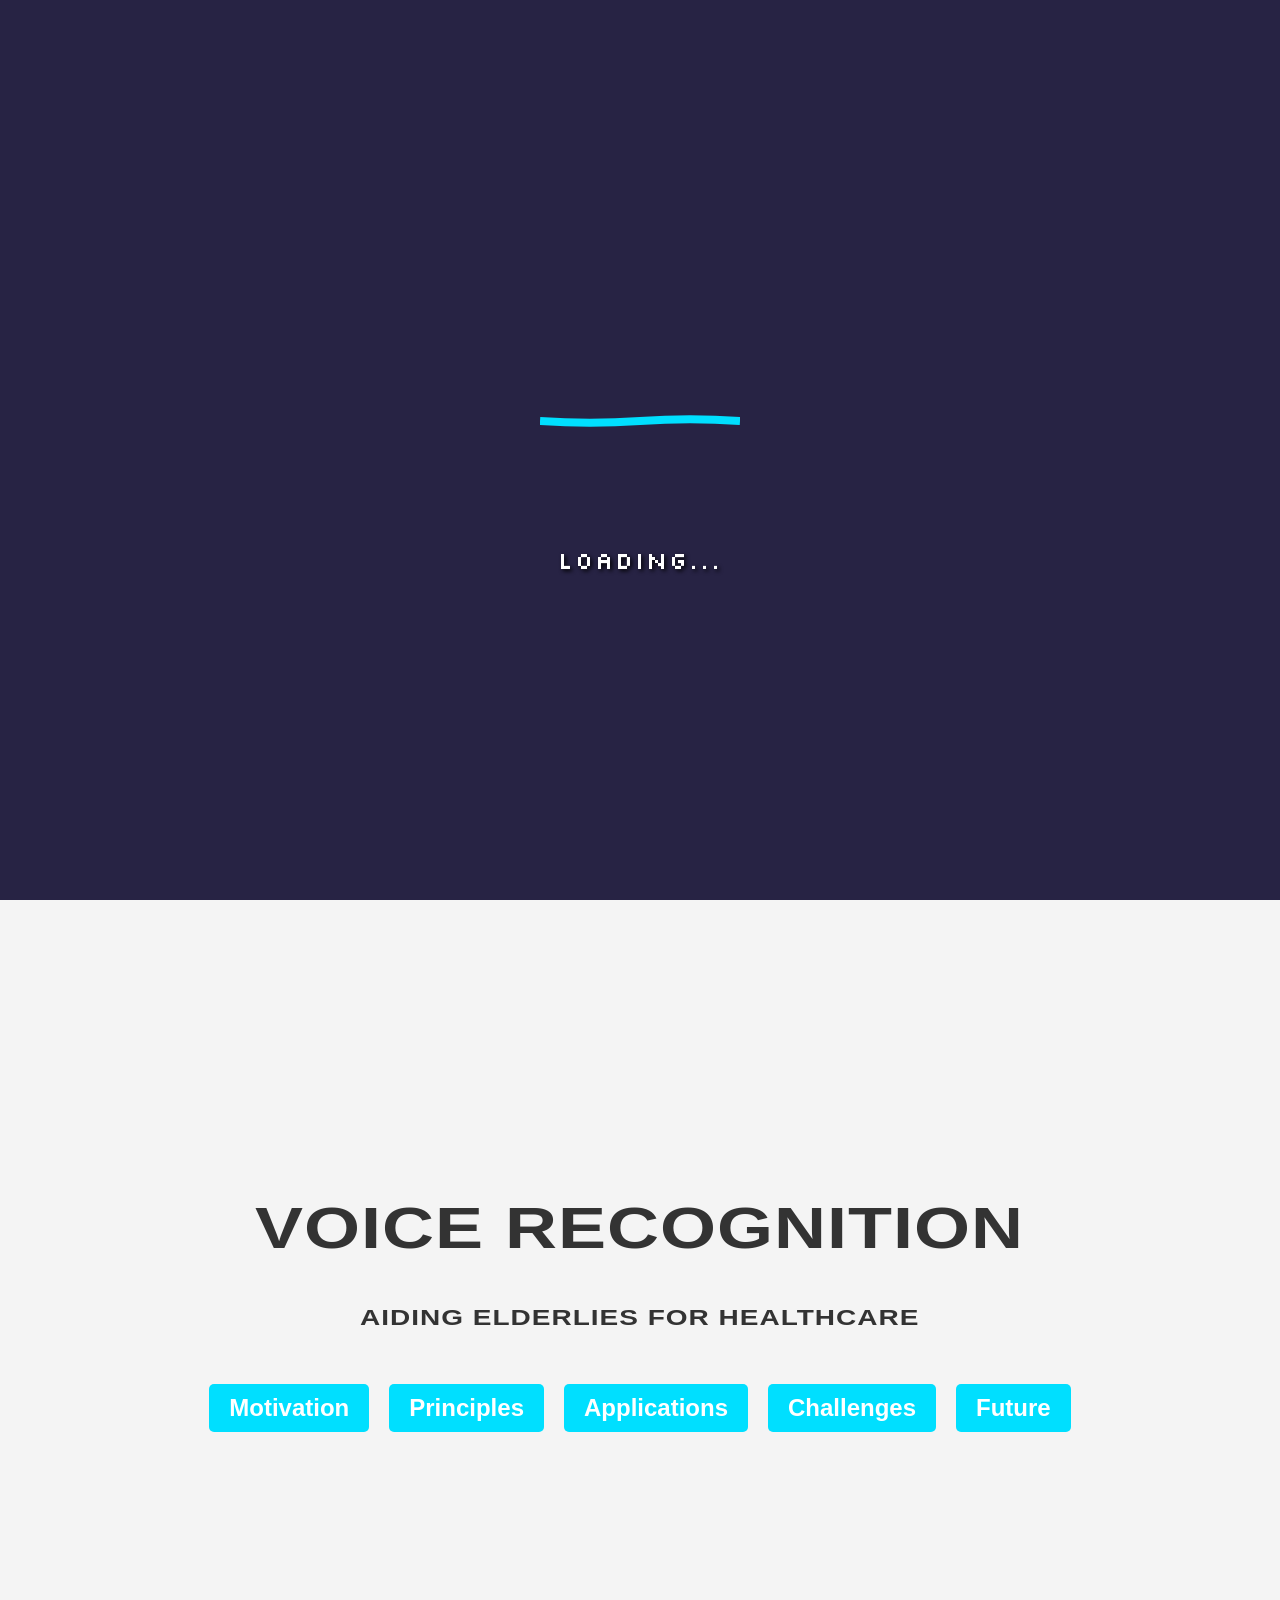
==== index.html @ 3ed89c8f "Rename indexhtml to index.html" ====
<!DOCTYPE html>
<html lang="en">
<head>
  <meta charset="UTF-8">
  <meta name="viewport" content="width=device-width, initial-scale=1.0">
  <link rel="stylesheet" href="styles.css">
  <link rel="preconnect" href="https://fonts.googleapis.com">
  <link rel="preconnect" href="https://fonts.gstatic.com" crossorigin>
  <link href="https://fonts.googleapis.com/css2?family=Silkscreen&display=swap" rel="stylesheet">
</head>
<body>
  <div class="loader-wrapper">
    <svg class="loader" xmlns="http://www.w3.org/2000/svg" viewBox="0 0 100 100" preserveAspectRatio="none">
      <path d="M0 50 Q 25 75, 50 50 T 100 50" stroke="#00dfff" stroke-width="4" fill="none">
        <animate attributeName="d" dur="2s" repeatCount="indefinite" values="
          M0 50 Q 25 25, 50 50 T 100 50;
          M0 50 Q 25 75, 50 50 T 100 50;
          M0 50 Q 25 25, 50 50 T 100 50;
        " />
      </path>
    </svg>
    <div class="loading-text">Loading...</div>
  </div>

  <div class="container" id="content">
    <h1 class="title">Voice Recognition</h1>
    <h2 class="subtitle">Aiding Elderlies for Healthcare</h2>
    <div class="buttons">
      <button class="button" onclick="displayText('Motivation')">Motivation</button>
      <button class="button" onclick="displayText('Principles')">Principles</button>
      <button class="button" onclick="displayText('Applications')">Applications</button>
      <button class="button" onclick="displayText('Challenges')">Challenges</button>
      <button class="button" onclick="displayText('Future')">Future</button>
    </div>
  </div>

  <div id="modal" class="modal">
    <div class="modal-content">
      <h2 class="modal-title" id="modalTitle"></h2>
      <div id="modalContent"></div>
      <span class="close" onclick="closeModal()">&times;</span>
    </div>
  </div>

  <script src="scripts.js"></script>
</body>
</html>
---- styles.css ----
/* Global styles */
body {
  margin: 0;
  padding: 0;
  font-family: 'Press Start 2P', sans-serif;
  background-color: #f4f4f4;
  background-image: url('img1.png'), url('img2.png');
  background-position: left top, right bottom;
  background-repeat: no-repeat, no-repeat; 
  color: #333;
  line-height: 1.6;
}

.container {
  width: 80%;
  margin: 0 auto;
  text-align: center;
  display: flex;
  flex-direction: column;
  justify-content: center;
  align-items: center;
  height: 85vh;
}

.title {
  font-size: 72px;
  font-weight: bold;
  text-transform: uppercase;
  letter-spacing: 1px;
  transform: scaleY(0.8);
  margin-bottom: 5px;
}

.subtitle {
  font-size: 28px;
  font-weight: bold;
  text-transform: uppercase;
  letter-spacing: 1px;
  transform: scaleY(0.8);
  margin-top: 5px;
}

.buttons {
  display: flex;
  flex-wrap: wrap;
  justify-content: center;
  margin-top: 10px;
}

.button {
  padding: 10px 20px;
  margin: 10px;
  font-size: 24px;
  font-weight: bold;
  background-color: #00dfff;
  color: #fff;
  border: none;
  border-radius: 5px;
  cursor: pointer;
  transition: transform 0.3s ease;
  font-family: 'Press Start 2P', sans-serif;
}

.button:hover {
  background-color: #0099e6;
  transform: scale(1.1);
}



/* Loader styles */
.loader-wrapper {
  display: flex;
  justify-content: center;
  align-items: center;
  height: 100vh;
  background-color: #272344;
  flex-direction: column;
  color: #fff;
}

.loader {
  width: 200px;
  height: 200px;
}

.loading-text {
  margin-top: 20px;
  font-family: 'Silkscreen', sans-serif;
  font-size: 24px;
  text-transform: uppercase;
  letter-spacing: 2px;
  filter: drop-shadow(2px 2px 2px #000);
}

/* Modal styles */
.modal {
  display: none;
  position: fixed;
  z-index: 1;
  left: 0;
  top: 0;
  width: 100%;
  height: 100%;
  overflow: auto;
  background-color: rgba(0, 0, 0, 0.7);
}

.modal-content {
  background-color: #fefefe;
  font-size: 20px;
  margin: 15% auto;
  padding: 10px 40px 40px;
  border: 1px solid #888;
  width: 80%;
  text-align: left;
  position: relative;
}

.modal-title {
  font-size: 32px;
  font-weight: bold;
  color: #333;
  margin-bottom: 15px;
  text-align: center;
}

.close {
  color: #aaa;
  position: absolute;
  top: 20px;
  right: 38px;
  font-size: 36px;
  font-weight: bold;
  cursor: pointer;
  transition: color 0.3s ease;
}


.close:hover,
.close:focus {
  color: black;
  text-decoration: none;
  cursor: pointer;
}
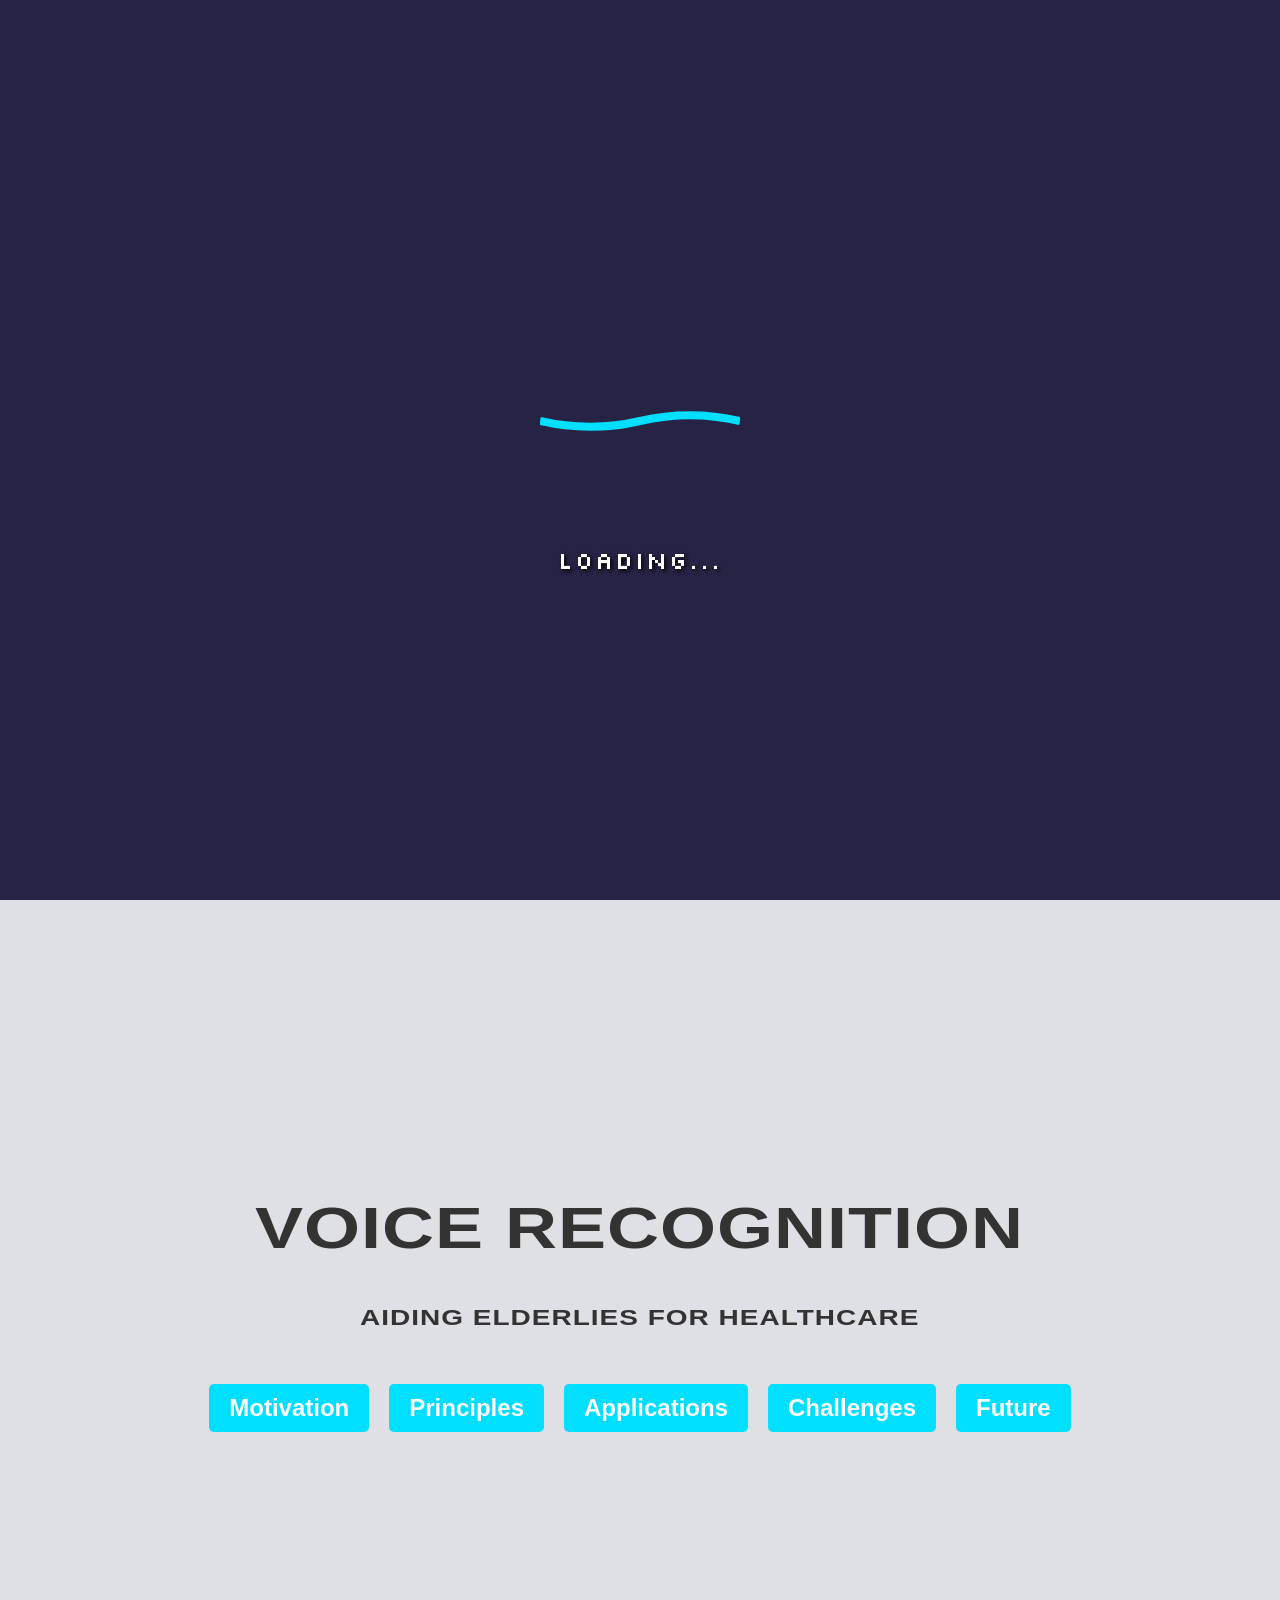
==== commit ed5454e7: "Add files via upload" ====
--- a/index.html
+++ b/index.html
@@ -21,7 +21,7 @@
     </svg>
     <div class="loading-text">Loading...</div>
   </div>
-
+  <div class="background-images"></div>
   <div class="container" id="content">
     <h1 class="title">Voice Recognition</h1>
     <h2 class="subtitle">Aiding Elderlies for Healthcare</h2>
--- a/styles.css
+++ b/styles.css
@@ -3,12 +3,35 @@
   margin: 0;
   padding: 0;
   font-family: 'Press Start 2P', sans-serif;
-  background-color: #f4f4f4;
+  background-color: #dfdfe6;
+  color: #333;
+  line-height: 1.6;
+}
+
+.background-images {
+  position: fixed;
+  top: 0;
+  left: 0;
+  width: 100%;
+  height: 100%;
+  pointer-events: none;
   background-image: url('img1.png'), url('img2.png');
   background-position: left top, right bottom;
-  background-repeat: no-repeat, no-repeat; 
-  color: #333;
-  line-height: 1.6;
+  background-repeat: no-repeat, no-repeat;
+  animation: floatAnimation 5s ease-in-out infinite;
+  z-index: -1;
+}
+
+@keyframes floatAnimation {
+  0% {
+    transform: translateY(0) translateX(0) scale(1.1);
+  }
+  50% {
+    transform: translateY(-13px) translateX(-7px) scale(1.1);
+  }
+  100% {
+    transform: translateY(0) translateX(0) scale(1.1);
+  }
 }
 
 .container {
@@ -29,6 +52,7 @@
   letter-spacing: 1px;
   transform: scaleY(0.8);
   margin-bottom: 5px;
+  user-select: none;
 }
 
 .subtitle {
@@ -38,6 +62,7 @@
   letter-spacing: 1px;
   transform: scaleY(0.8);
   margin-top: 5px;
+  user-select: none;
 }
 
 .buttons {
@@ -59,6 +84,7 @@
   cursor: pointer;
   transition: transform 0.3s ease;
   font-family: 'Press Start 2P', sans-serif;
+  user-select: none;
 }
 
 .button:hover {
@@ -91,6 +117,7 @@
   text-transform: uppercase;
   letter-spacing: 2px;
   filter: drop-shadow(2px 2px 2px #000);
+  user-select: none;
 }
 
 /* Modal styles */
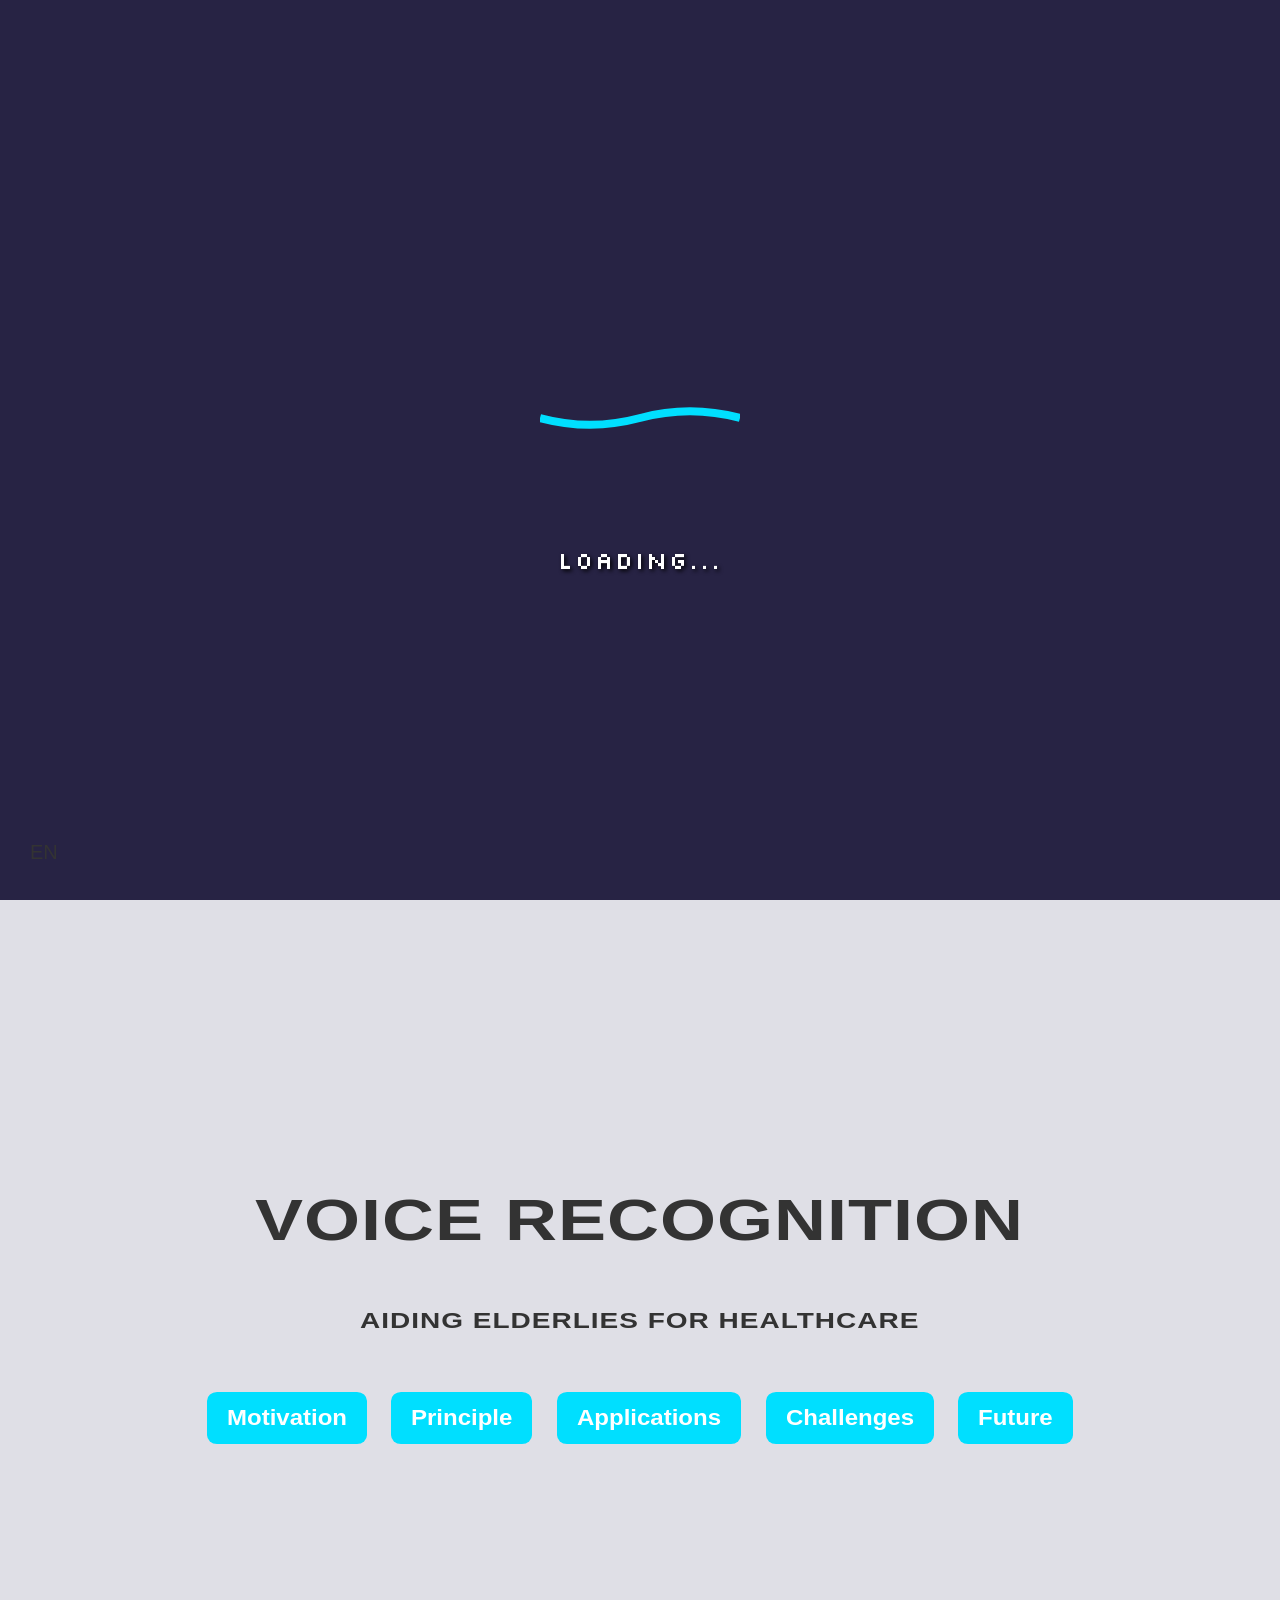
==== commit a61aad5b: "Add files via upload" ====
--- a/index.html
+++ b/index.html
@@ -1,6 +1,7 @@
 <!DOCTYPE html>
 <html lang="en">
 <head>
+  <title>Voice Recognition</title>
   <meta charset="UTF-8">
   <meta name="viewport" content="width=device-width, initial-scale=1.0">
   <link rel="stylesheet" href="styles.css">
@@ -23,14 +24,24 @@
   </div>
   <div class="background-images"></div>
   <div class="container" id="content">
-    <h1 class="title">Voice Recognition</h1>
-    <h2 class="subtitle">Aiding Elderlies for Healthcare</h2>
+    <h1 class="title translate" data-english="Voice Recognition" data-chinese="智能語音辨識"></h1>
+  <h2 class="subtitle translate" data-english="Aiding Elderlies for Healthcare" data-chinese="應用於輔助長者的健康照護"></h2>
     <div class="buttons">
-      <button class="button" onclick="displayText('Motivation')">Motivation</button>
-      <button class="button" onclick="displayText('Principles')">Principles</button>
-      <button class="button" onclick="displayText('Applications')">Applications</button>
-      <button class="button" onclick="displayText('Challenges')">Challenges</button>
-      <button class="button" onclick="displayText('Future')">Future</button>
+      <div class="english-buttons">
+        <button class="button" onclick="displayText('Motivation')">Motivation</button>
+        <button class="button" onclick="displayText('Principle')">Principle</button>
+        <button class="button" onclick="displayText('Applications')">Applications</button>
+        <button class="button" onclick="displayText('Challenges')">Challenges</button>
+        <button class="button" onclick="displayText('Future')">Future</button>
+      </div>
+
+      <div class="chinese-buttons" style="display: none;">
+        <button class="button" onclick="displayText('動機')">動機</button>
+        <button class="button" onclick="displayText('原理')">原理</button>
+        <button class="button" onclick="displayText('應用')">應用</button>
+        <button class="button" onclick="displayText('挑戰')">挑戰</button>
+        <button class="button" onclick="displayText('未來')">未來</button>
+      </div>
     </div>
   </div>
 
@@ -38,8 +49,13 @@
     <div class="modal-content">
       <h2 class="modal-title" id="modalTitle"></h2>
       <div id="modalContent"></div>
+      <p class="modal-sources" id="modalSources"><a href="#" id="sourceLink"></p>
       <span class="close" onclick="closeModal()">&times;</span>
     </div>
+  </div>
+
+  <div class="language-toggle">
+   <span class="toggle-btn" onclick="toggleLanguage()">EN</span>
   </div>
 
   <script src="scripts.js"></script>
--- a/styles.css
+++ b/styles.css
@@ -5,7 +5,11 @@
   font-family: 'Press Start 2P', sans-serif;
   background-color: #dfdfe6;
   color: #333;
-  line-height: 1.6;
+  line-height: 1.8;
+}
+
+b {
+  line-height: 2.2;
 }
 
 .background-images {
@@ -70,20 +74,21 @@
   flex-wrap: wrap;
   justify-content: center;
   margin-top: 10px;
+  margin-buttom: 30px;
 }
 
 .button {
-  padding: 10px 20px;
+  padding: 15px 20px;
   margin: 10px;
   font-size: 24px;
   font-weight: bold;
   background-color: #00dfff;
   color: #fff;
   border: none;
-  border-radius: 5px;
+  border-radius: 10px;
+  transform: scaleY(0.9);
   cursor: pointer;
   transition: transform 0.3s ease;
-  font-family: 'Press Start 2P', sans-serif;
   user-select: none;
 }
 
@@ -136,8 +141,8 @@
 .modal-content {
   background-color: #fefefe;
   font-size: 20px;
-  margin: 15% auto;
-  padding: 10px 40px 40px;
+  margin: 10% auto;
+  padding: 10px 50px 40px;
   border: 1px solid #888;
   width: 80%;
   text-align: left;
@@ -148,8 +153,14 @@
   font-size: 32px;
   font-weight: bold;
   color: #333;
-  margin-bottom: 15px;
+  margin-bottom: 30px;
   text-align: center;
+}
+
+.modal-sources {
+  font-size: 12px;
+  margin-top: 30px;
+  user-select: none;
 }
 
 .close {
@@ -170,3 +181,96 @@
   text-decoration: none;
   cursor: pointer;
 }
+
+.toggle-btn {
+  cursor: pointer;
+  position: absolute;
+  bottom: 20px;
+  left: 20px;
+  font-family: 'Microsoft YaHei', sans-serif;
+  font-weight: 300;
+  font-size: 20px;
+  padding: 10px;
+  border-radius: 20px;
+  color: #333;
+  transition: color 0.3s ease;
+  user-select: none;
+}
+
+/* Mobile */
+@media (max-width: 768px) {
+  .container {
+    width: 85%;
+    margin: auto;
+    height: 100vh;
+  }
+
+  .title {
+    font-size: 32px;
+  }
+
+  .subtitle {
+    font-size: 16px;
+  }
+
+  .button {
+    width: 200px; 
+    font-size: 18px;
+    padding: 10px 16px;
+    margin: 8px;
+  }
+
+  .background-images {
+    background-image: url('img2.png');
+    background-position: right bottom;
+    background-repeat: no-repeat;
+    animation: floatAnimation 5s ease-in-out infinite;
+  }
+
+  .loader-wrapper .loader {
+    display: none;
+  }
+
+  .toggle-btn {
+    top: 20px;
+    right: 20px;
+    bottom: initial;
+    left: initial;
+  }
+}
+
+@media (min-width: 768px) and (max-width: 1024px) {
+  .container {
+    height: 100vh;
+  }
+
+  .title {
+    font-size: 60px;
+  }
+
+  .subtitle {
+    font-size: 28px;
+  }
+
+  .button {
+    width: 400px; 
+    font-size: 30px;
+    padding: 10px 24px;
+    margin: 14px;
+  }
+
+  .background-images {
+    background-position: left -30px top, right bottom -135px;
+  }
+
+  .loader-wrapper .loader {
+    display: none;
+  }
+
+  .toggle-btn {
+    top: 20px;
+    right: 20px;
+    bottom: initial;
+    left: initial;
+  }
+}
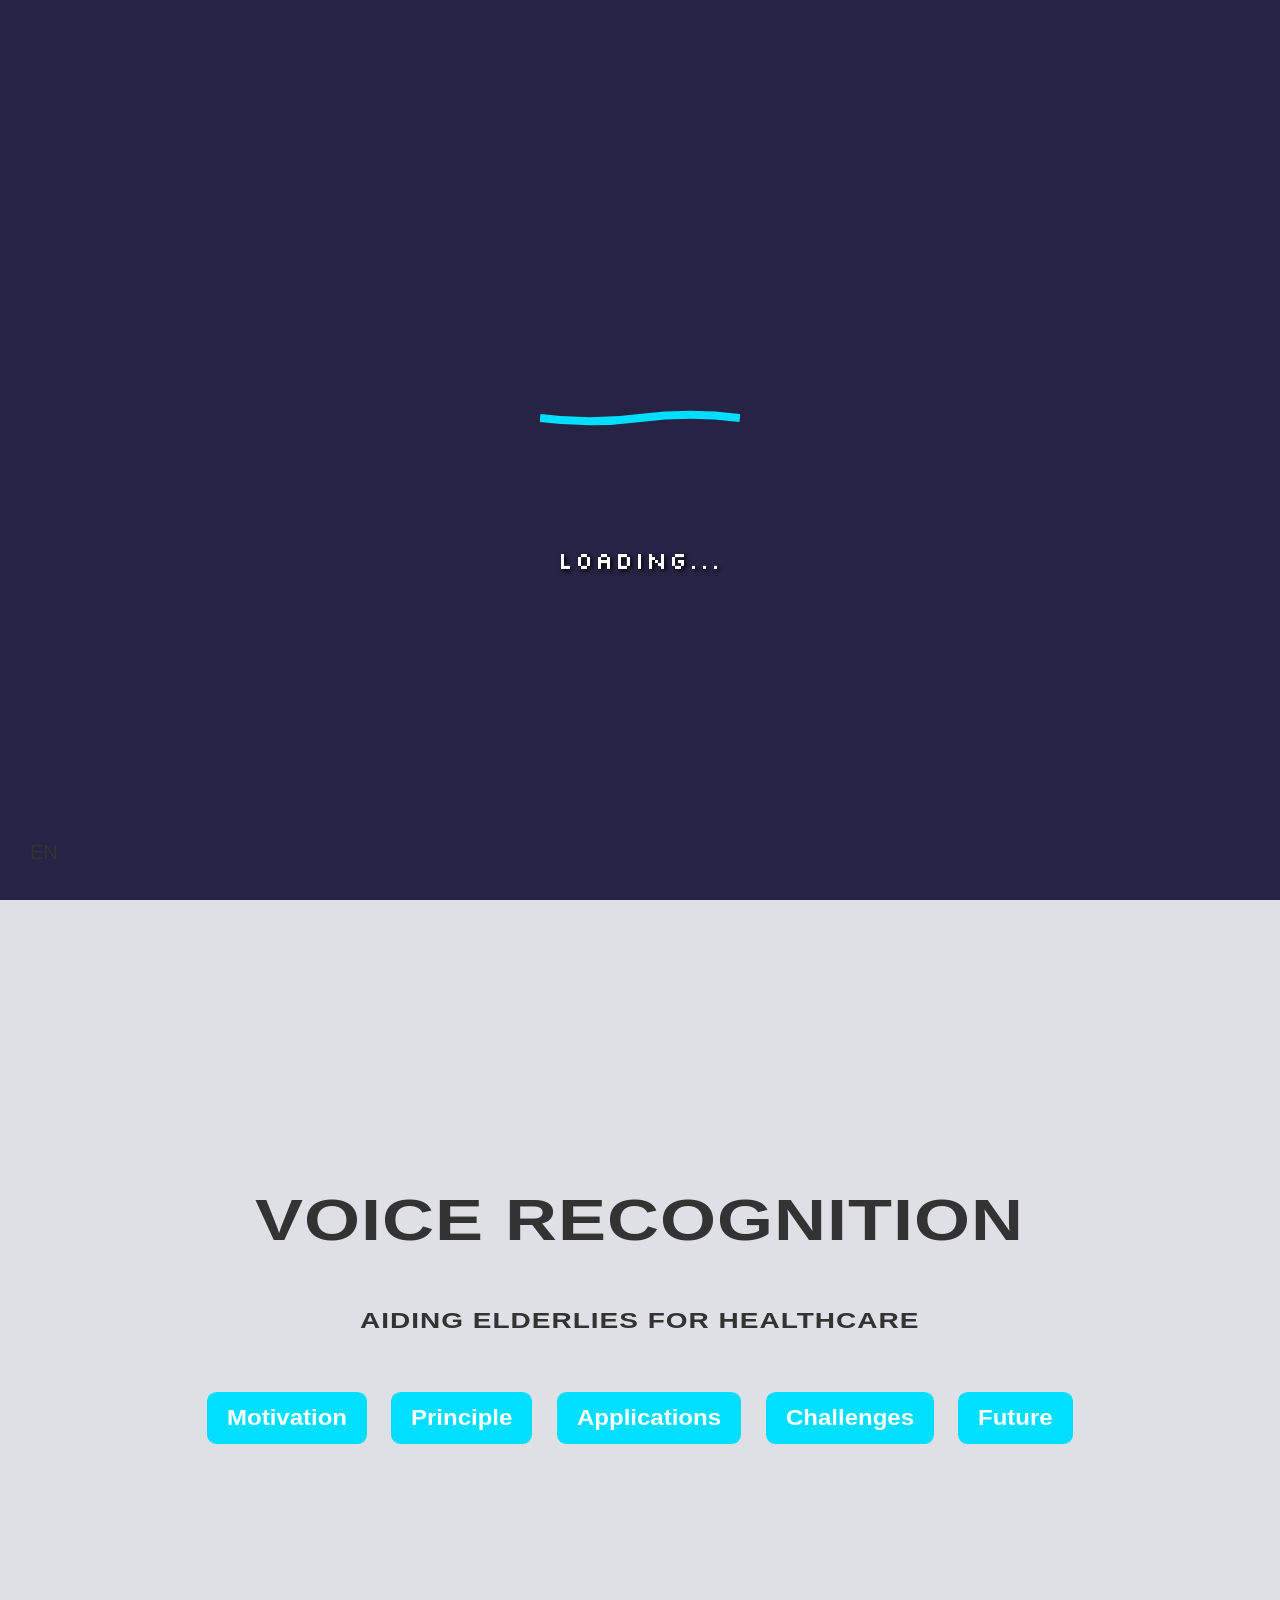
==== commit 2b7ab324: "Add files via upload" ====
--- a/index.html
+++ b/index.html
@@ -49,7 +49,7 @@
     <div class="modal-content">
       <h2 class="modal-title" id="modalTitle"></h2>
       <div id="modalContent"></div>
-      <p class="modal-sources" id="modalSources"><a href="#" id="sourceLink"></p>
+      <p class="modal-sources" id="modalSources"></p>
       <span class="close" onclick="closeModal()">&times;</span>
     </div>
   </div>
--- a/styles.css
+++ b/styles.css
@@ -237,6 +237,10 @@
     bottom: initial;
     left: initial;
   }
+
+  .modal-sources {
+    font-size: 9px;
+  }
 }
 
 @media (min-width: 768px) and (max-width: 1024px) {
